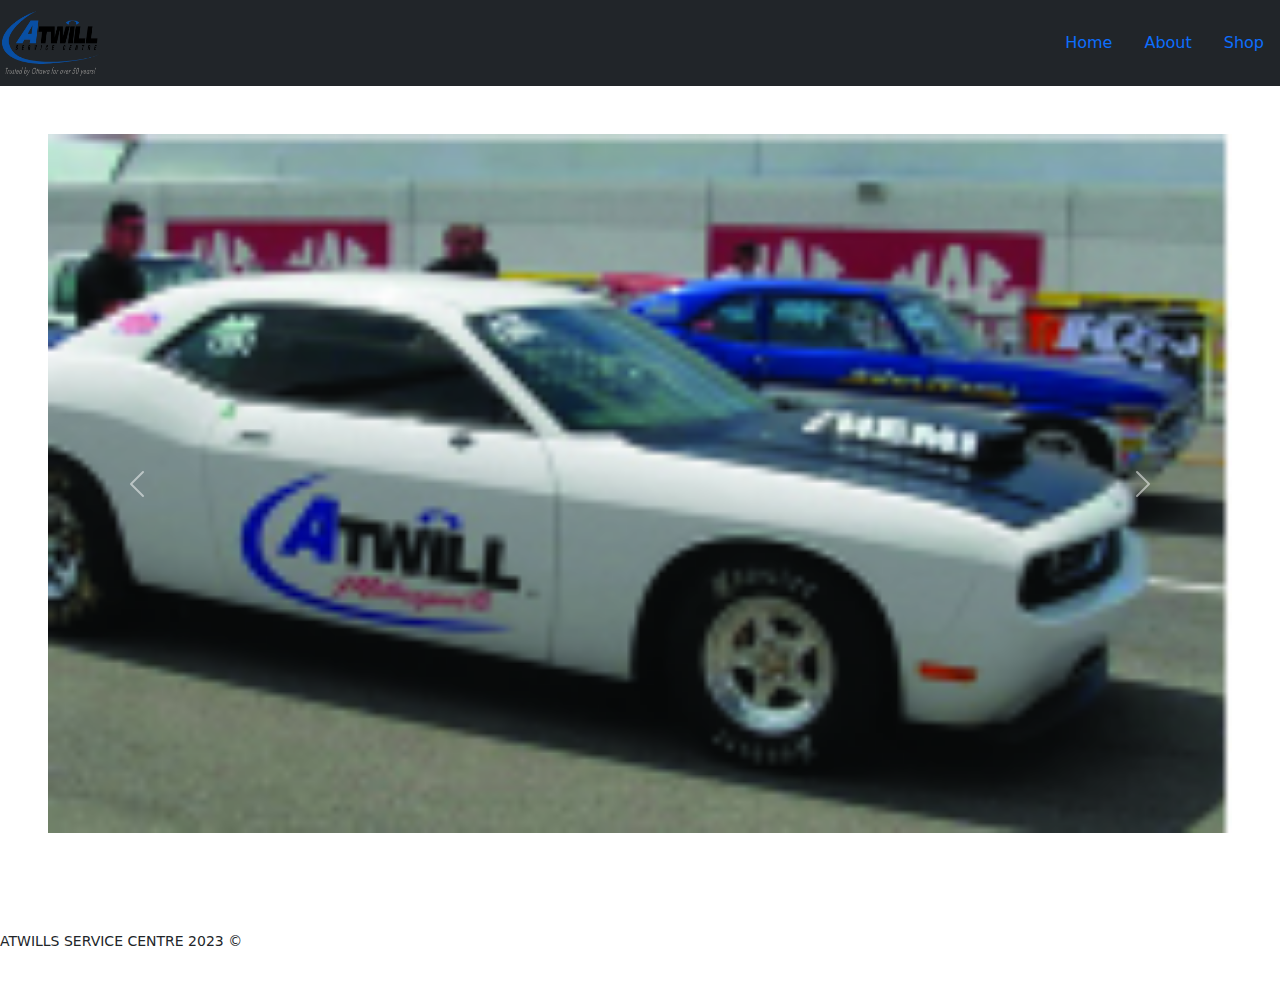
==== about.html @ f882b273 "Html lay down" ====
<!DOCTYPE html>
<html lang="en">
<head>
    <meta charset="UTF-8">
    <meta http-equiv="X-UA-Compatible" content="IE=edge">
    <meta name="viewport" content="width=device-width, initial-scale=1.0">
    <title>Document</title>
    <link rel="stylesheet" href="css/custom.css">
    <link rel="icon" type="image/x-icon" href="/images/logo tagline.webp">
</head>
<body>
    <script src="node_modules/bootstrap/dist/js/bootstrap.bundle.min.js"></script>

    <nav class="navbar bg-dark text-light">
        <div class="flex-container">
            <a class="navbar-brand" href="#">
                <img src="images/logo tagline.webp" alt="Atwills" width="100" height="70">
            </a>
        </div>

        <ul class="nav justify-content-end">
            <li class="nav-item">
                <a class="nav-link active" aria-current="page" href="index.html">Home</a>
            </li>
            <li class="nav-item">
                <a class="nav-link" href="about.html">About</a>
            </li>
            <li class="nav-item">
                <a class="nav-link" href="product.html">Shop</a>
            </li>
        </ul>
    </nav>
    <div id="carouselExample" class="carousel slide m-5">
        <div class="carousel-inner">
        <div class="carousel-item active">
            <img src="images/atwill car.jpg" class="d-block w-100" alt="...">
        </div>
        <div class="carousel-item">
            <img src="images/building photo.webp" class="d-block w-100" alt="...">
        </div>
        <div class="carousel-item">
            <img src="images/men working on car.jpeg" class="d-block w-100" alt="...">
        </div>
        </div>
        <button class="carousel-control-prev" type="button" data-bs-target="#carouselExample" data-bs-slide="prev">
        <span class="carousel-control-prev-icon" aria-hidden="true"></span>
        <span class="visually-hidden">Previous</span>
        </button>
        <button class="carousel-control-next" type="button" data-bs-target="#carouselExample" data-bs-slide="next">
        <span class="carousel-control-next-icon" aria-hidden="true"></span>
        <span class="visually-hidden">Next</span>
        </button>
    </div>

    
    <footer>
        <div class="Footer py-5">
        <small>ATWILLS SERVICE CENTRE 2023 © </small>
        </div>
    </footer>


</body>
</html>
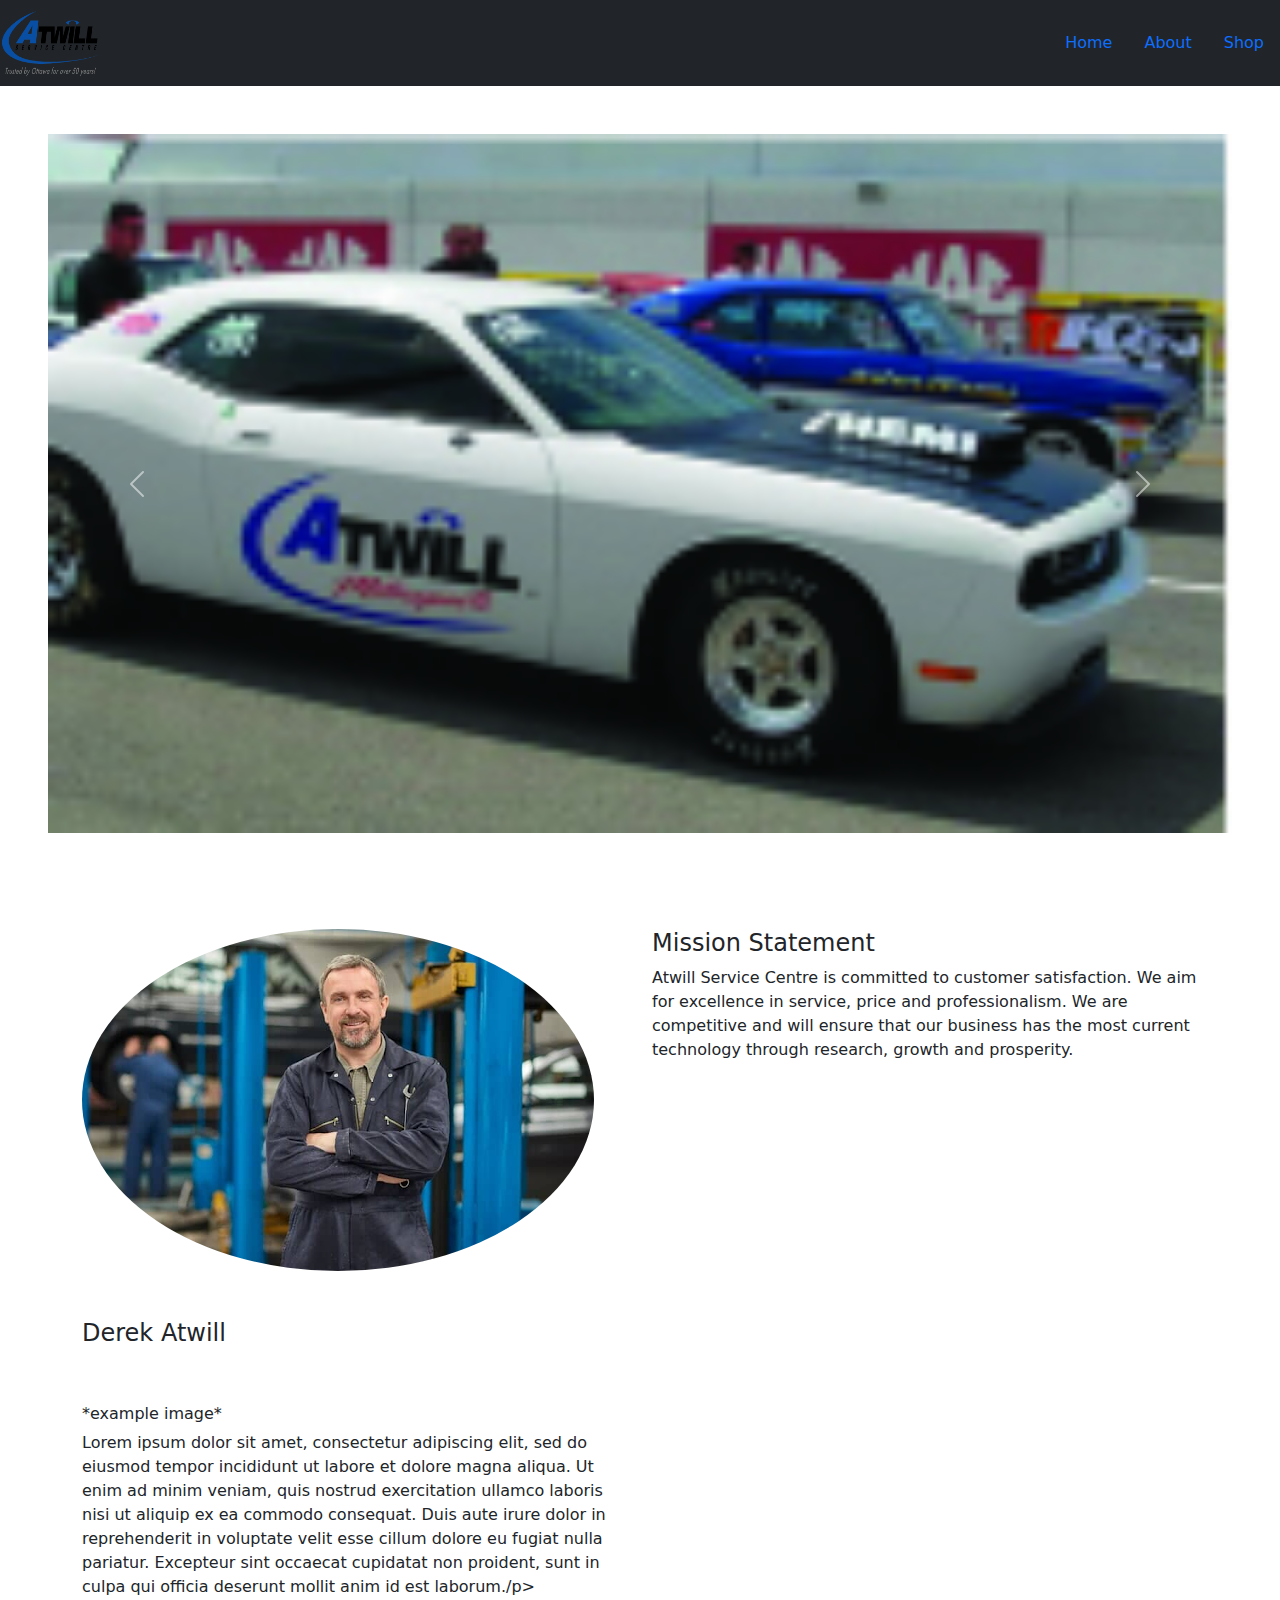
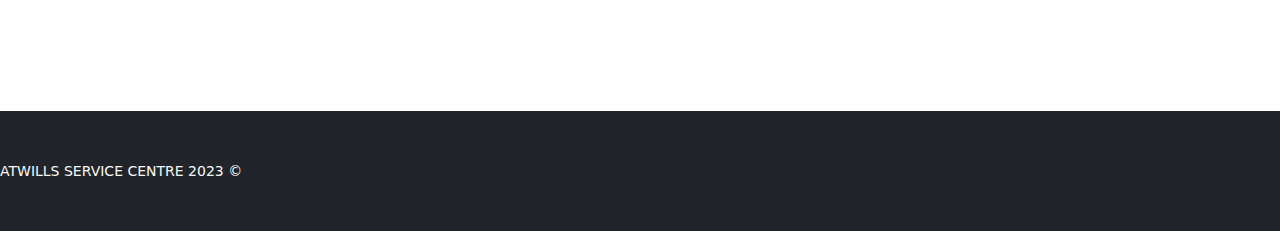
==== commit 3a0c5c29: "Final lay down" ====
--- a/about.html
+++ b/about.html
@@ -51,10 +51,24 @@
         <span class="visually-hidden">Next</span>
         </button>
     </div>
-
-    
+<div class="container">
+    <div class="row flex-row-reverse">
+    <div class="py-5 mb-5 col-lg-6">
+    <h4>Mission Statement</h4>
+    <p>Atwill Service Centre is committed to customer satisfaction. We aim for excellence in service, price and professionalism. We are competitive and will ensure that our business has the most current technology through research, growth and prosperity.</p>
+    </div>
+    <div class="py-5 mb-5 col-lg-6">
+        <div id="derek">
+    <img src="images/mechanic.png" alt="">
+    </div> 
+   <h4 class="py-5">Derek Atwill</h4>
+    <h6>*example image*</h6>
+    <p>Lorem ipsum dolor sit amet, consectetur adipiscing elit, sed do eiusmod tempor incididunt ut labore et dolore magna aliqua. Ut enim ad minim veniam, quis nostrud exercitation ullamco laboris nisi ut aliquip ex ea commodo consequat. Duis aute irure dolor in reprehenderit in voluptate velit esse cillum dolore eu fugiat nulla pariatur. Excepteur sint occaecat cupidatat non proident, sunt in culpa qui officia deserunt mollit anim id est laborum./p>
+    </div>
+</div>
+</div>
     <footer>
-        <div class="Footer py-5">
+        <div class="Footer py-5 bg-dark text-light">
         <small>ATWILLS SERVICE CENTRE 2023 © </small>
         </div>
     </footer>
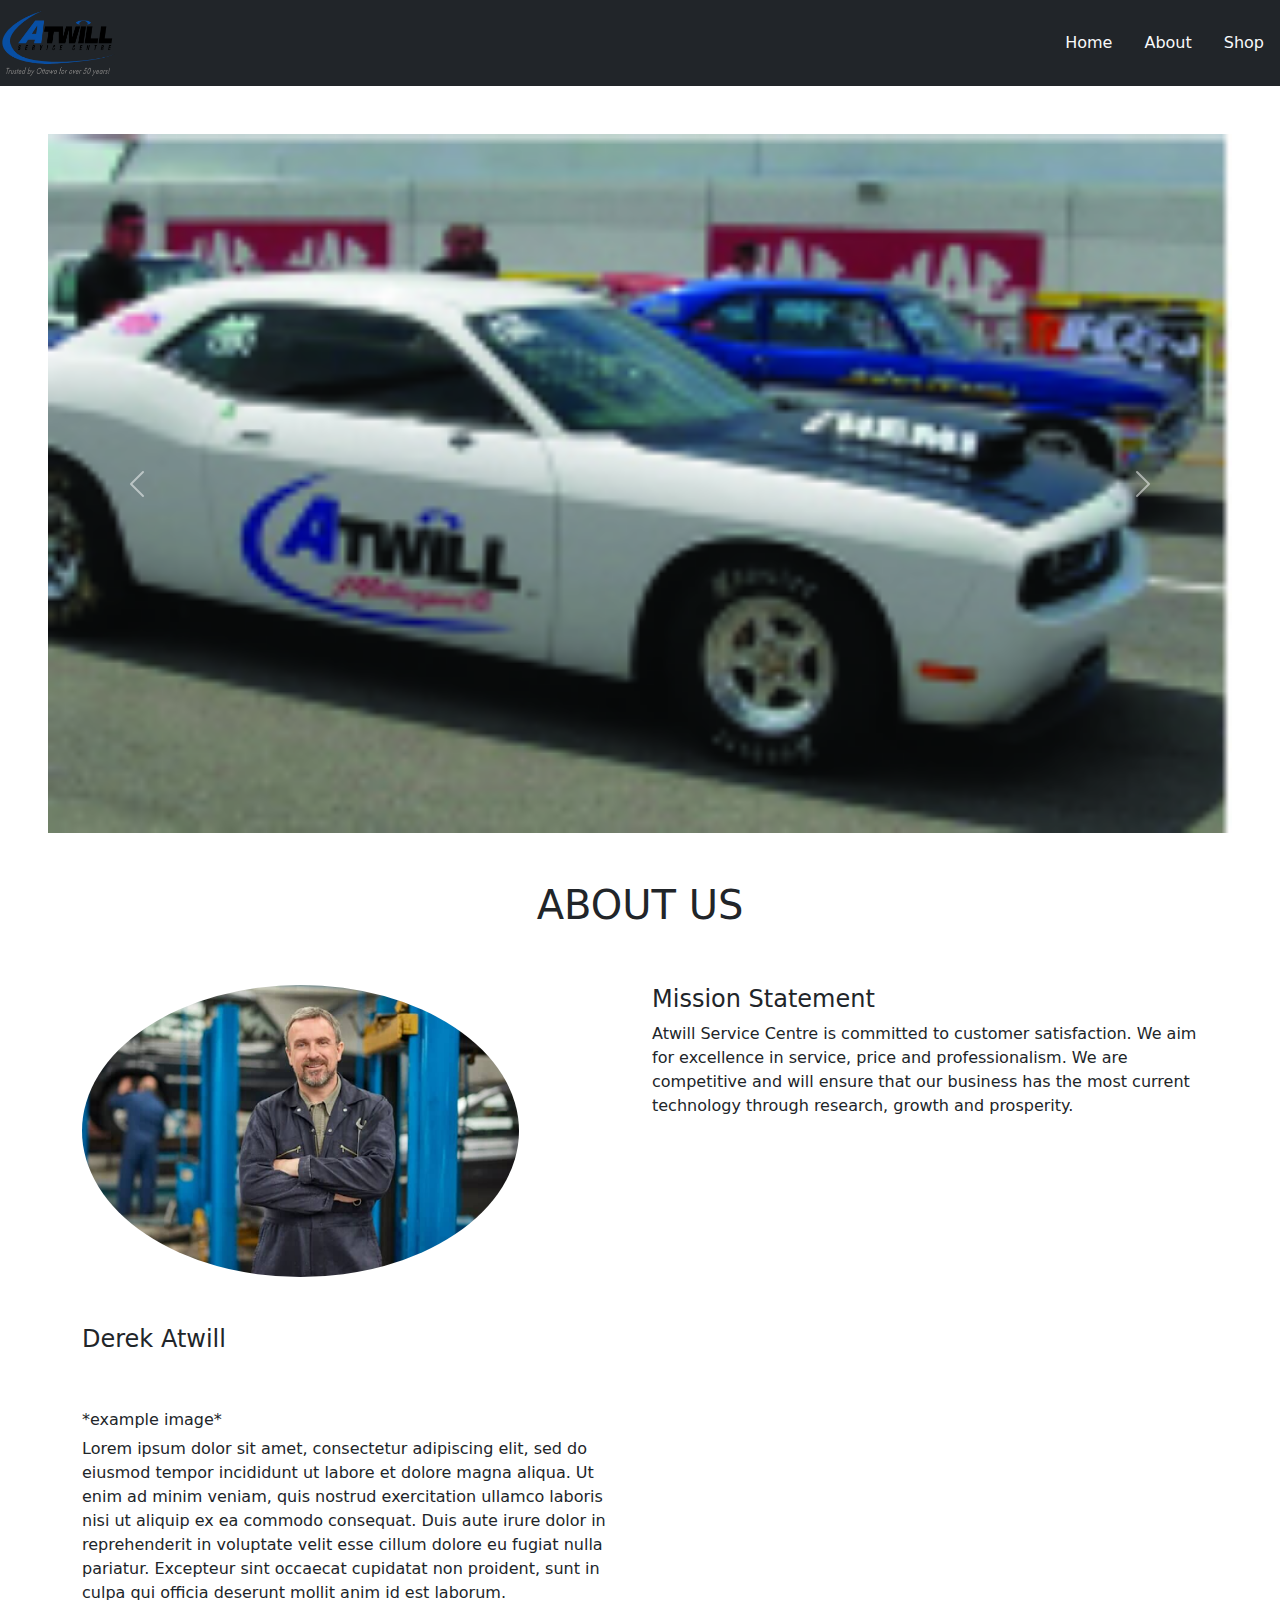
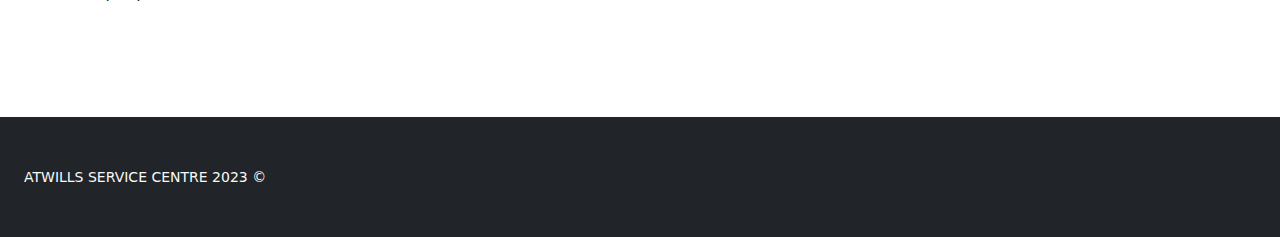
==== commit 0dbeceb0: "Final edits" ====
--- a/about.html
+++ b/about.html
@@ -1,78 +1,81 @@
 <!DOCTYPE html>
 <html lang="en">
-<head>
-    <meta charset="UTF-8">
-    <meta http-equiv="X-UA-Compatible" content="IE=edge">
-    <meta name="viewport" content="width=device-width, initial-scale=1.0">
-    <title>Document</title>
-    <link rel="stylesheet" href="css/custom.css">
-    <link rel="icon" type="image/x-icon" href="/images/logo tagline.webp">
-</head>
-<body>
+    <head>
+        <meta charset="UTF-8">
+        <meta http-equiv="X-UA-Compatible" content="IE=edge">
+        <meta name="viewport" content="width=device-width, initial-scale=1.0">
+        <title>Document</title>
+        <link rel="stylesheet" href="css/custom.css">
+        <link rel="icon" type="image/x-icon" href="/images/logo tagline.webp">
+    </head>
     <script src="node_modules/bootstrap/dist/js/bootstrap.bundle.min.js"></script>
+    <body>
+        
 
-    <nav class="navbar bg-dark text-light">
-        <div class="flex-container">
-            <a class="navbar-brand" href="#">
-                <img src="images/logo tagline.webp" alt="Atwills" width="100" height="70">
-            </a>
-        </div>
+        <nav class="navbar bg-dark text-light">
+             <div class="flex-container">
+                 <a class="navbar-brand" href="#">
+                        <img src="images/logo tagline.webp" alt="Atwills" width="115" height="70">
+                 </a>
+             </div>
 
-        <ul class="nav justify-content-end">
-            <li class="nav-item">
-                <a class="nav-link active" aria-current="page" href="index.html">Home</a>
-            </li>
-            <li class="nav-item">
-                <a class="nav-link" href="about.html">About</a>
-            </li>
-            <li class="nav-item">
-                <a class="nav-link" href="product.html">Shop</a>
-            </li>
-        </ul>
-    </nav>
-    <div id="carouselExample" class="carousel slide m-5">
-        <div class="carousel-inner">
-        <div class="carousel-item active">
-            <img src="images/atwill car.jpg" class="d-block w-100" alt="...">
-        </div>
-        <div class="carousel-item">
-            <img src="images/building photo.webp" class="d-block w-100" alt="...">
-        </div>
-        <div class="carousel-item">
-            <img src="images/men working on car.jpeg" class="d-block w-100" alt="...">
-        </div>
-        </div>
-        <button class="carousel-control-prev" type="button" data-bs-target="#carouselExample" data-bs-slide="prev">
-        <span class="carousel-control-prev-icon" aria-hidden="true"></span>
-        <span class="visually-hidden">Previous</span>
-        </button>
-        <button class="carousel-control-next" type="button" data-bs-target="#carouselExample" data-bs-slide="next">
-        <span class="carousel-control-next-icon" aria-hidden="true"></span>
-        <span class="visually-hidden">Next</span>
-        </button>
-    </div>
-<div class="container">
-    <div class="row flex-row-reverse">
-    <div class="py-5 mb-5 col-lg-6">
-    <h4>Mission Statement</h4>
-    <p>Atwill Service Centre is committed to customer satisfaction. We aim for excellence in service, price and professionalism. We are competitive and will ensure that our business has the most current technology through research, growth and prosperity.</p>
-    </div>
-    <div class="py-5 mb-5 col-lg-6">
-        <div id="derek">
-    <img src="images/mechanic.png" alt="">
-    </div> 
-   <h4 class="py-5">Derek Atwill</h4>
-    <h6>*example image*</h6>
-    <p>Lorem ipsum dolor sit amet, consectetur adipiscing elit, sed do eiusmod tempor incididunt ut labore et dolore magna aliqua. Ut enim ad minim veniam, quis nostrud exercitation ullamco laboris nisi ut aliquip ex ea commodo consequat. Duis aute irure dolor in reprehenderit in voluptate velit esse cillum dolore eu fugiat nulla pariatur. Excepteur sint occaecat cupidatat non proident, sunt in culpa qui officia deserunt mollit anim id est laborum./p>
-    </div>
-</div>
-</div>
-    <footer>
-        <div class="Footer py-5 bg-dark text-light">
-        <small>ATWILLS SERVICE CENTRE 2023 © </small>
-        </div>
-    </footer>
+            <ul class="nav justify-content-end">
+                <li class="nav-item">
+                      <a class="nav-link active text-light" aria-current="page" href="index.html">Home</a>
+                 </li>
+                 <li class="nav-item">
+                     <a class="nav-link text-light" href="about.html">About</a>
+                 </li>
+                 <li class="nav-item">
+                     <a class="nav-link text-light" href="product.html">Shop</a>
+                 </li>
+             </ul>
+        </nav>
+
+         <div id="carouselExample" class="carousel slide m-5">
+             <div class="carousel-inner">
+                  <div class="carousel-item active">
+                     <img src="images/atwill car.jpg" class="d-block w-100" alt="...">
+                  </div>
+             <div class="carousel-item">
+                 <img src="images/building photo.webp" class="d-block w-100" alt="...">
+             </div>
+                <div class="carousel-item">
+                    <img src="images/men working on car.jpeg" class="d-block w-100" alt="...">
+                 </div>
+             </div>
+            <button class="carousel-control-prev" type="button" data-bs-target="#carouselExample" data-bs-slide="prev">
+                 <span class="carousel-control-prev-icon" aria-hidden="true"></span>
+                 <span class="visually-hidden">Previous</span>
+              </button>
+              <button class="carousel-control-next" type="button" data-bs-target="#carouselExample" data-bs-slide="next">
+                  <span class="carousel-control-next-icon" aria-hidden="true"></span>
+                  <span class="visually-hidden">Next</span>
+              </button>
+         </div>
+         <h1 class="text-center">ABOUT US</h1>
+         <div class="container">
+             <div class="row flex-row-reverse">
+                  <div class="py-5 mb-5 col-lg-6">
+                     <h4>Mission Statement</h4>
+                     <p>Atwill Service Centre is committed to customer satisfaction. We aim for excellence in service, price and professionalism. We are competitive and will ensure that our business has the most current technology through research, growth and prosperity.</p>
+                 </div>
+                  <div class="py-5 mb-5 col-lg-6">
+                      <div id="derek">
+                            <img src="images/mechanic.png" alt="">
+                     </div> 
+                        <h4 class="py-5">Derek Atwill</h4>
+                        <h6>*example image*</h6>
+                        <p>Lorem ipsum dolor sit amet, consectetur adipiscing elit, sed do eiusmod tempor incididunt ut labore et dolore magna aliqua. Ut enim ad minim veniam, quis nostrud exercitation ullamco laboris nisi ut aliquip ex ea commodo consequat. Duis aute irure dolor in reprehenderit in voluptate velit esse cillum dolore eu fugiat nulla pariatur. Excepteur sint occaecat cupidatat non proident, sunt in culpa qui officia deserunt mollit anim id est laborum.</p>
+                  </div>
+             </div>
+            </div>
+            <footer>
+                <div class="Footer py-5 px-4 bg-dark text-light">
+                    <small>ATWILLS SERVICE CENTRE 2023 © </small>
+                </div>
+            </footer>
 
 
-</body>
+    </body>
 </html>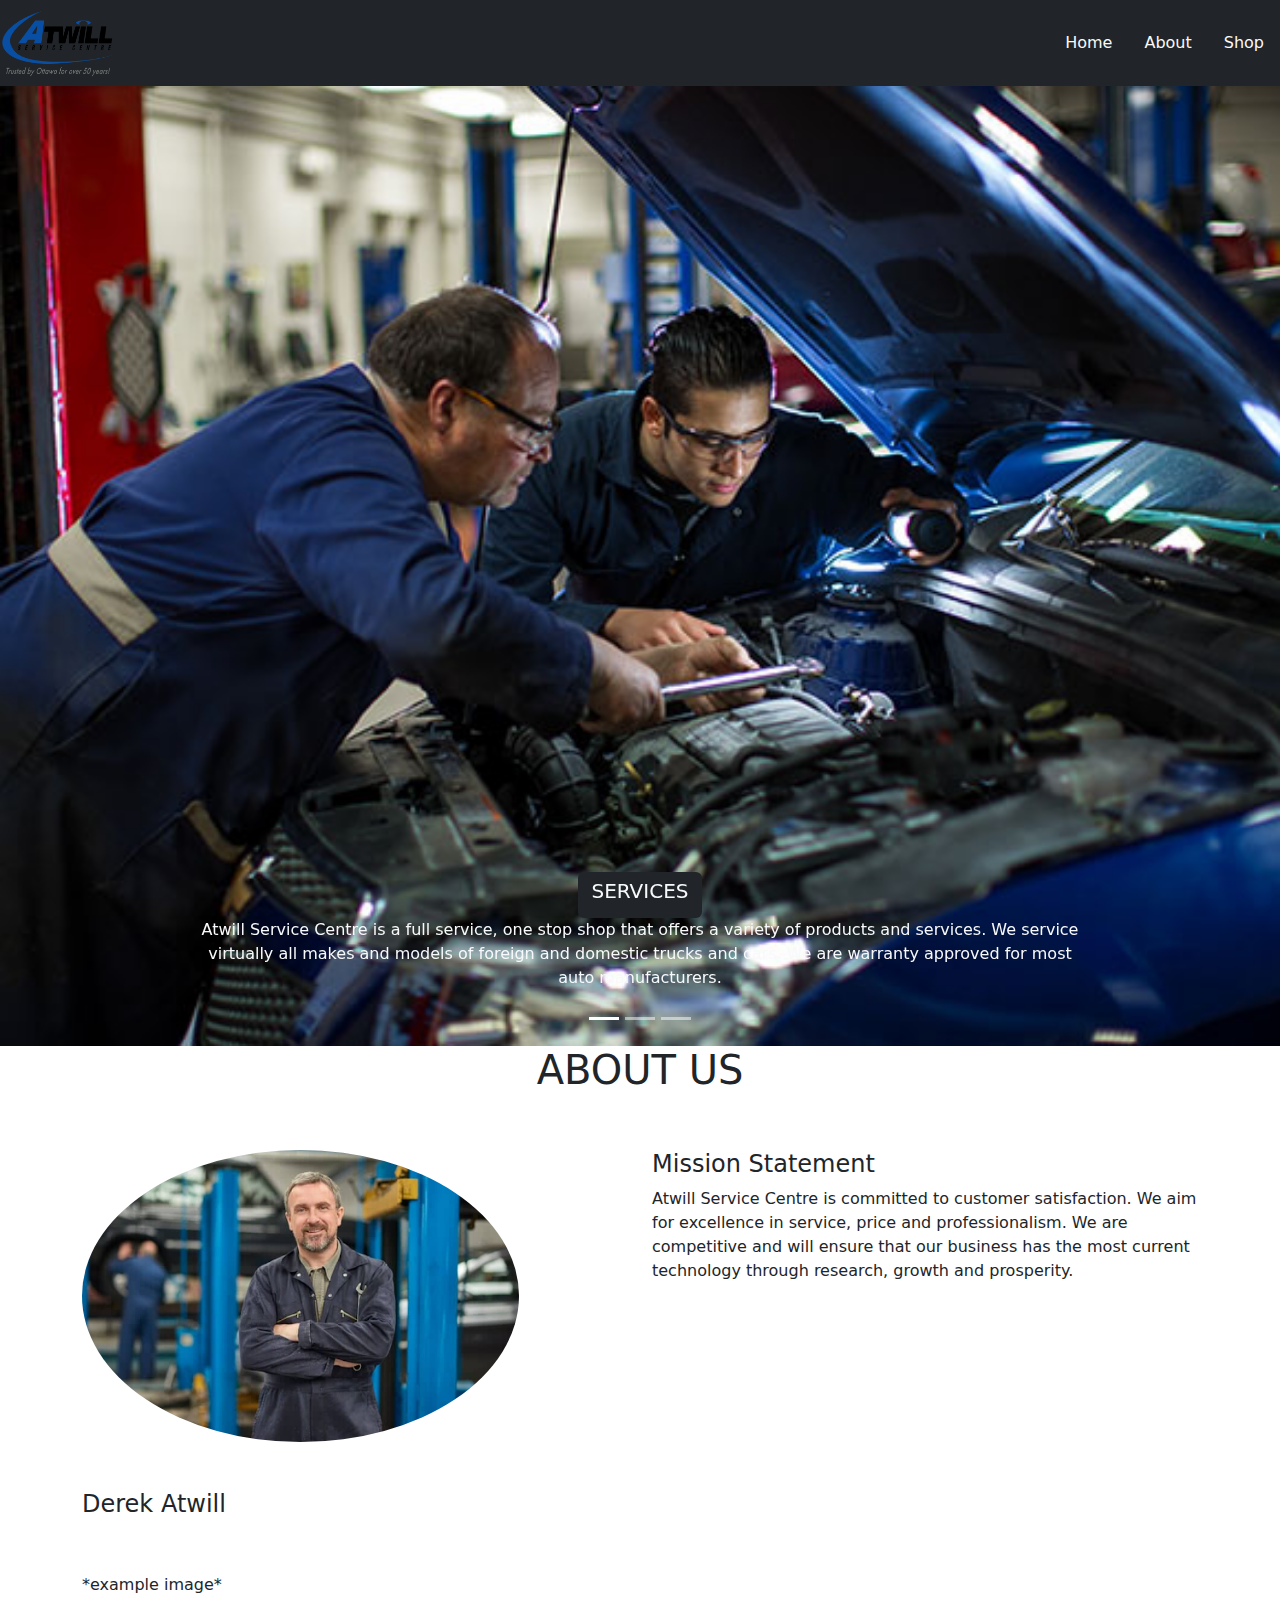
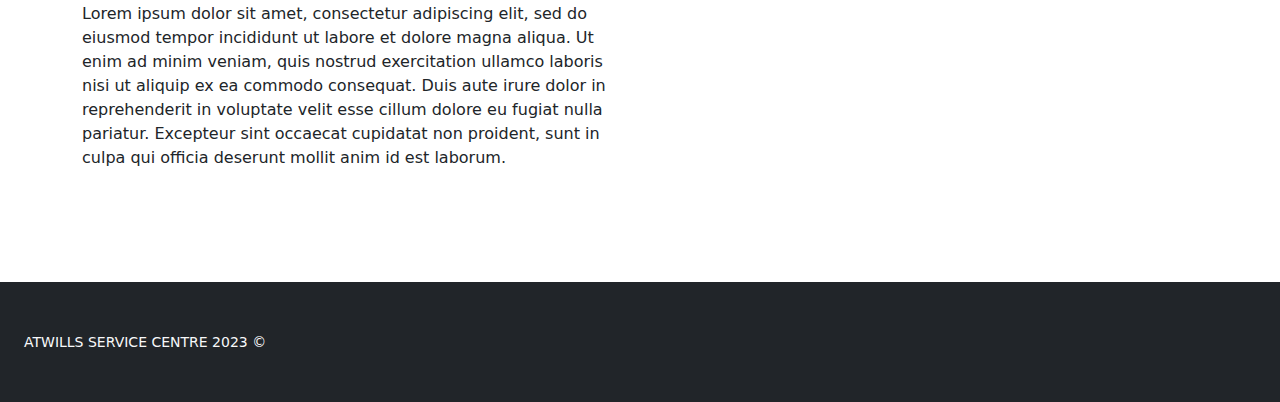
==== commit 87a17325: "activate carousel" ====
--- a/about.html
+++ b/about.html
@@ -8,9 +8,9 @@
         <link rel="stylesheet" href="css/custom.css">
         <link rel="icon" type="image/x-icon" href="/images/logo tagline.webp">
     </head>
-    <script src="node_modules/bootstrap/dist/js/bootstrap.bundle.min.js"></script>
+   
     <body>
-        
+      <script src="node_modules/bootstrap/dist/js/bootstrap.bundle.min.js"></script>   
 
         <nav class="navbar bg-dark text-light">
              <div class="flex-container">
@@ -32,27 +32,39 @@
              </ul>
         </nav>
 
-         <div id="carouselExample" class="carousel slide m-5">
-             <div class="carousel-inner">
-                  <div class="carousel-item active">
-                     <img src="images/atwill car.jpg" class="d-block w-100" alt="...">
-                  </div>
-             <div class="carousel-item">
-                 <img src="images/building photo.webp" class="d-block w-100" alt="...">
-             </div>
-                <div class="carousel-item">
-                    <img src="images/men working on car.jpeg" class="d-block w-100" alt="...">
-                 </div>
-             </div>
-            <button class="carousel-control-prev" type="button" data-bs-target="#carouselExample" data-bs-slide="prev">
-                 <span class="carousel-control-prev-icon" aria-hidden="true"></span>
-                 <span class="visually-hidden">Previous</span>
-              </button>
-              <button class="carousel-control-next" type="button" data-bs-target="#carouselExample" data-bs-slide="next">
-                  <span class="carousel-control-next-icon" aria-hidden="true"></span>
-                  <span class="visually-hidden">Next</span>
-              </button>
-         </div>
+        
+        <div id="carouselExampleDark" class="carousel slide">
+            <div class="carousel-indicators">
+              <button type="button" data-bs-target="#carouselExampleDark" data-bs-slide-to="0" class="active" aria-current="true" aria-label="Slide 1"></button>
+              <button type="button" data-bs-target="#carouselExampleDark" data-bs-slide-to="1" aria-label="Slide 2"></button>
+              <button type="button" data-bs-target="#carouselExampleDark" data-bs-slide-to="2" aria-label="Slide 3"></button>
+            </div>
+            <div class="carousel-inner">
+              <div class="carousel-item active" data-bs-interval="10000">
+                <img src="images/building photo.webp" class="d-block w-100" alt="...">
+                <div class="carousel-caption d-none d-md-block text-light">
+                  <a href="about.html" class="btn text-light bg-dark"><h5>ATWILLS SERVICE CENTRE</h5></a>
+                  <p>The Atwill Service Centre family has been trusted by Ottawa residents for over half a century. Trusting people with what is usually one of someone’s largest investments is no small relationship and the Atwill Service family values every bond they have forged with their clients. Meeting car or truck owners’ changing automotive needs is what has kept them ahead of the auto service curve.</p>
+                </div>
+              </div>
+              <div class="carousel-item active" data-bs-interval="2000">
+                <img src="images/golf carts.jpg" class="d-block w-100" alt="...">
+                <div class="carousel-caption d-none d-md-block text-light">
+                  <a href="product.html" class="btn text-light bg-dark"><h5>SHOP NOW</h5></a>
+                  <p>Here at Atwill Service Centre we pride ourselves on providing you with the highest of quality rental carts. We offer delivery and pickup from almost anywhere. You can find our carts at Weddings, Golf Tournaments, Fairs all the way to Construction Sites hauling material. </p>
+                </div>
+              </div>
+              <div class="carousel-item active">
+                <img src="images/men working on car.jpeg" class="d-block w-100" alt="...">
+                <div class="carousel-caption d-none d-md-block text-light">
+                  <a href="..." class="btn text-light bg-dark"><h5>SERVICES</h5></a>
+                  <p>Atwill Service Centre is a full service, one stop shop that offers a variety of products and services. We service virtually
+                    all makes and models of foreign and domestic trucks and cars. We are warranty approved for most auto manufacturers.</p>
+                </div>
+              </div>
+            </div>
+          </div>
+
          <h1 class="text-center">ABOUT US</h1>
          <div class="container">
              <div class="row flex-row-reverse">
@@ -75,7 +87,5 @@
                     <small>ATWILLS SERVICE CENTRE 2023 © </small>
                 </div>
             </footer>
-
-
     </body>
 </html>